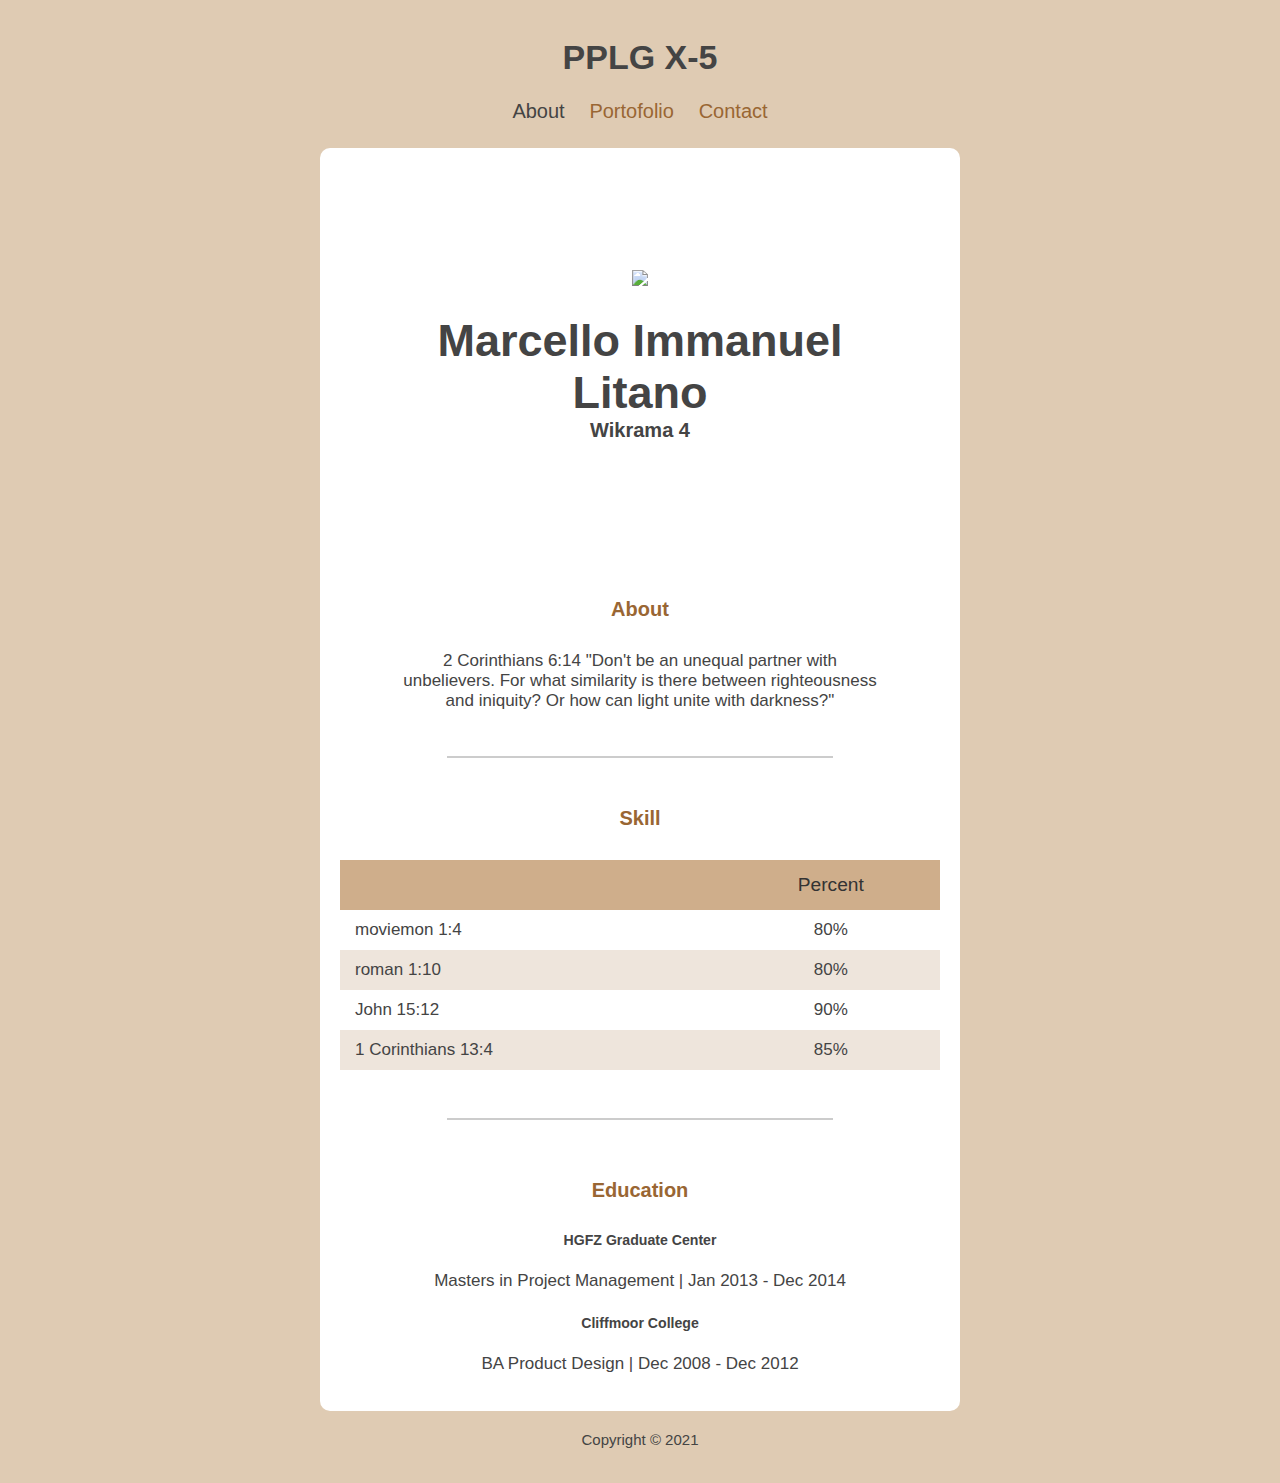
==== index.html @ 01ae224f "Add files via upload" ====
<!DOCTYPE html>
<html>
<head>
<meta charset="utf-8">
<title>Project Ello</title>
<link rel="stylesheet" type="text/css" href="style.css">
</head>
<body>
<div class="container">
<!-- Judul Halaman -->
<h1>PPLG X-5</h1>
<!-- Navbar -->
<div class="navbar">
<ul type="square" class="list-nav">
<li><a href="#" class="active">About</a></li>
<li><a href="portofolio.html">Portofolio</a></li>
<li><a href="contact.html">Contact</a></li>
</ul>


</div>
<!-- Konten -->
<div class="content">
<!-- Profil -->
<div id="content-img">
<div class="content1">
<img src="c:\Users\Marcello Immanuel L\Downloads\naruto and friends.jpg">
<h2 class="content-header">Marcello Immanuel Litano</h2>
<p class="content-text">
<b>Wikrama 4</b>
</p>
</div>
</div>
<!-- Deskripsi Singkat -->
<section class="section section-small">
<h2 class="section-header">About</h2>
<p>2 Corinthians 6:14 "Don't be an unequal partner with unbelievers. For what similarity is there between righteousness and iniquity? Or how can light unite with darkness?"</p>
</section>
<hr>
<!-- Table -->
<section class="section">
<h2 class="section-header">Skill</h2>
<div class="responsive-table">
<table>
<tr class="tr-header">
<th>&nbsp;</th>
<th>Percent</th>
</tr>
<tr>
<td class="text-left">moviemon 1:4</td>
<td>80%</td>
</tr>
<tr>
<td class="text-left">roman 1:10</td>
<td>80%</td>
</tr>
<tr>
<td class="text-left">John 15:12</td>
<td>90%</td>
</tr>
<tr>
<td class="text-left">1 Corinthians 13:4</td>
<td>85%</td>
</tr>
</table>
</div>
</section>
<hr>
<!-- List Pendidikan -->
<section class="section section-small">
<h2 class="section-header">Education</h2>
<h5>HGFZ Graduate Center</h5>
<p>Masters in Project Management | Jan 2013 - Dec 2014</p>
<h5>Cliffmoor College</h5>
<p>BA Product Design | Dec 2008 - Dec 2012</p>
</section>
</div>
<footer>


<p class="footer-text">Copyright &copy; 2021</p>
</footer>
</div>
</body>
</html>
---- style.css ----
body {
    background-color: #dfcbb3;
    color: #444444;
    font-family: "Open Sans", Arial;
    font-size: 17px;
    padding: 15px;
    margin: 0;
    }
    .container {
    max-width: 640px;
    margin-left: auto;
    margin-right: auto;
    
    }
    h1 { text-align: center; }
    .navbar {
    text-align: center;
    margin-bottom: 25px;
    }
    .list-nav {
    padding: 0;
    margin: 0;
    }
    .list-nav li {
    display: inline-block;
    list-style: none;
    margin-left: 10px;
    margin-right: 10px;
    }
    .list-nav a { font-size: 20px; }
    .list-nav li a.active { color: #444444; }
    a:hover { color: #444444; }
    a {
    color: #996633;
    text-decoration:none;
    }
    .content {
    background-color: #ffffff;
    border-radius: 10px;
    }
    .content-header{ margin-bottom: 0; }
    .content-text {
    font-size: 20px;
    margin: 0;
    }
    #content-img {
    background-image: url();
    background-position: center;
    background-size: cover;
    min-height: 400px;
    text-align: center;
    border-top-left-radius: 10px;
    border-top-right-radius: 10px;
    }
    #content-img img {
    max-width: 50%;
    margin-bottom: -15px;
    }
    .content1 {
    padding: 15%;
    
    
    font-size: 30px;
    }
    .section {
    padding-top: 10px;
    padding-left: 20px;
    padding-right: 20px;
    padding-bottom: 20px;
    }
    .section-small {
    max-width: 490px;
    margin-left: auto;
    margin-right: auto;
    padding-top: 20px;
    text-align: center;
    }
    .section-header {
    color: #996633;
    text-align: center;
    font-size: 20px;
    margin-top: 30px;
    margin-bottom: 30px;
    }
    hr {
    width: 60%;
    border: 0.5px solid #ccc;
    }
    table {
    width: 100%;
    border-spacing: 0;
    padding-bottom: 20px;
    }
    th {
    color: #333333;
    font-weight: 400;
    font-size: 1.2rem;
    padding-left: 15px;
    padding-right: 15px;
    }
    td {
    text-align: center;
    padding: 10px 15px;
    }
    .text-left { text-align: left; }
    tr:nth-child(odd) { background-color: #eee5dc; }
    tr.tr-header {
    background-color: #cfae8b;
    height: 50px;
    }
    .footer-text {
    
    
    font-size: 15px;
    margin-top: 20px;
    margin-bottom: 20px;
    text-align: center;
    }


    img {
max-width: 100%;
max-height: 200px;
}
.gallery {
display: flex;
margin-left: -15px;
margin-right: -15px;
}
.images {
padding-left: 15px;
padding-right: 15px;
}
figure { margin: 0; }
figcaption { text-align: center; }
figcaption span {
display: block;
color: #333333;
font-size: 15px;
}
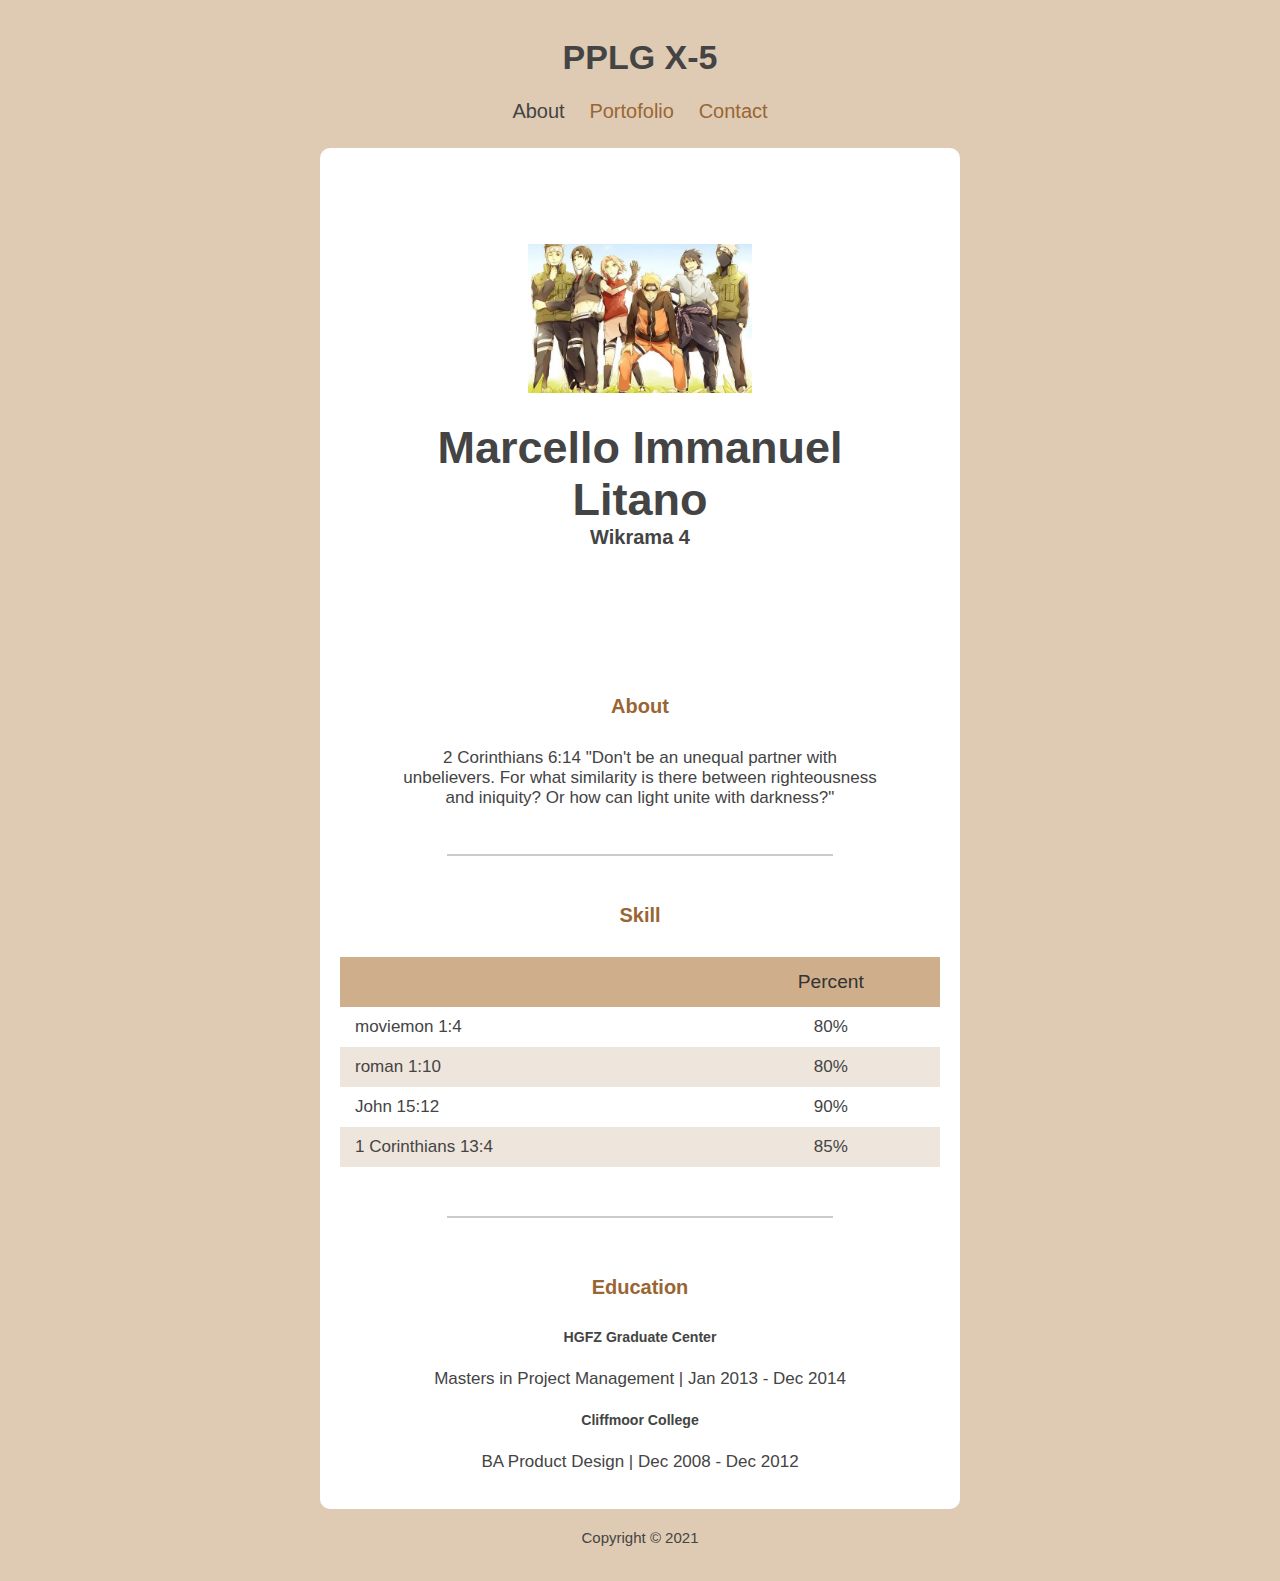
==== commit ebba7e30: "Add files via upload" ====
--- a/index.html
+++ b/index.html
@@ -24,7 +24,7 @@
 <!-- Profil -->
 <div id="content-img">
 <div class="content1">
-<img src="c:\Users\Marcello Immanuel L\Downloads\naruto and friends.jpg">
+<img src="naruto and friends.jpg">
 <h2 class="content-header">Marcello Immanuel Litano</h2>
 <p class="content-text">
 <b>Wikrama 4</b>
